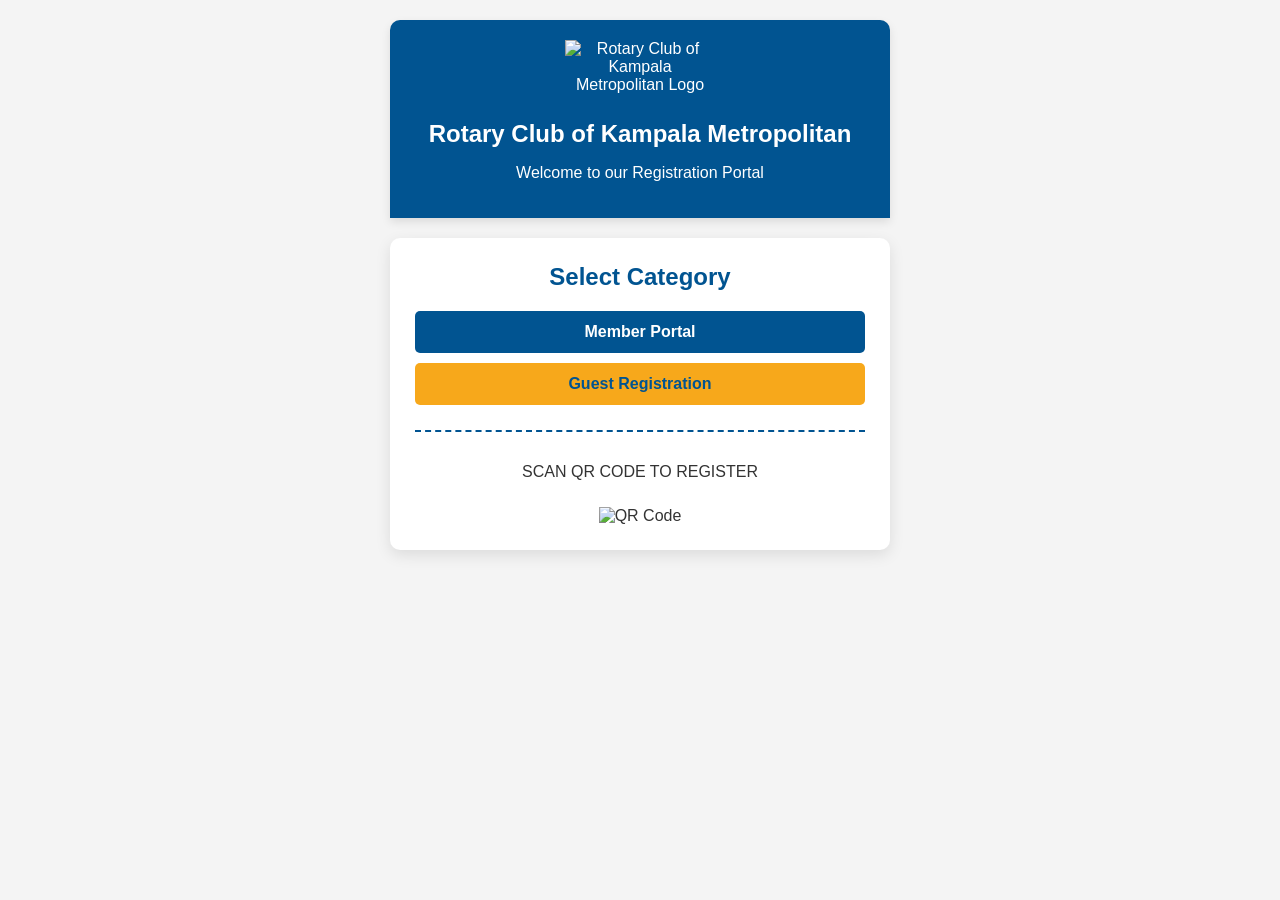
==== rotary-registration.html @ bb4a2493 "Add files via upload these are the files for the sqr code for the Rotary club of Kampala Metropolita" ====
<!DOCTYPE html>
<html lang="en">
<head>
    <meta charset="UTF-8">
    <meta name="viewport" content="width=device-width, initial-scale=1.0">
    <title>Rotary Club of Kampala Metropolitan - Registration</title>
    <link rel="stylesheet" href="rotary-style.css">
</head>
<body>
    <div class="container">
        <header>
            <img src="rotary metro.jpg" alt="Rotary Club of Kampala Metropolitan Logo" class="logo">
            <h1>Rotary Club of Kampala Metropolitan</h1>
            <p>Welcome to our Registration Portal</p>
        </header>

        <!-- Selection Screen -->
        <div id="selection-screen" class="card">
            <h2>Select Category</h2>
            <div class="btn-group">
                <button onclick="showForm('member-form')">Member Portal</button>
                <button onclick="showForm('guest-form')" class="secondary">Guest Registration</button>
            </div>
            <div class="qr-placeholder">
                <p>SCAN QR CODE TO REGISTER</p>
                <!-- Using a placeholder QR code image -->
                <img src="https://api.qrserver.com/v1/create-qr-code/?size=150x150&data=https://rotarykampalametro.org/register" alt="QR Code">
            </div>
        </div>

        <!-- Member Form -->
        <div id="member-form" class="card hidden">
            <button class="back-btn" onclick="showForm('selection-screen')">← Back</button>
            <h2>Member Portal</h2>
            <p class="notice">New members: Please fill in all details to register.</p>
            <form id="memberRegistration">
                <input type="text" id="m-name" placeholder="Full Name (for new registration)">
                <input type="tel" id="m-phone" placeholder="Phone Number (for new registration)">
                <input type="email" id="m-email" placeholder="Member Email" required>
                <input type="password" id="m-password" placeholder="Password" required>
                <div class="btn-group">
                    <button type="submit" name="action" value="register">Register New Member</button>
                    <button type="submit" name="action" value="login" class="secondary">Login</button>
                </div>
            </form>
        </div>

        <!-- Guest Form -->
        <div id="guest-form" class="card hidden">
            <button class="back-btn" onclick="showForm('selection-screen')">← Back</button>
            <h2>Guest Registration</h2>
            <form id="guestRegistration">
                <select id="g-category" required onchange="toggleGuestFields()">
                    <option value="">-- Select Category --</option>
                    <option value="Visiting Rotarian">Visiting Rotarian</option>
                    <option value="Visiting Rotaractor">Visiting Rotaractor</option>
                    <option value="Guest">Guest</option>
                </select>
                <input type="text" id="g-name" placeholder="Full Name" required>
                <input type="text" id="g-club" placeholder="Club Name" class="hidden">
                <input type="email" id="g-email" placeholder="Email Address">
                <input type="tel" id="g-phone" placeholder="Phone Number" required>
                <input type="text" id="g-inviter" placeholder="Invited By (Optional)">
                <button type="submit">Register and Attend</button>
            </form>
        </div>

        <!-- Dashboard -->
        <div id="dashboard" class="card hidden">
            <h2 id="welcome-msg">Welcome!</h2>
            <p id="user-info"></p>

            <div class="attendance-section">
                <h3>Today's Fellowship Attendance</h3>
                <label for="buddy-group">Your Buddy Group:</label>
                <select id="buddy-group">
                    <option value="">-- Select Your Buddy Group --</option>
                    <option value="Kampala Division">Kampala Division</option>
                    <option value="Nakawa Division">Nakawa Division</option>
                    <option value="Rubaga Division">Rubaga Division</option>
                    <option value="Makindye Division">Makindye Division</option>
                    <option value="Kawempe Division">Kawempe Division</option>
                </select>
                <button onclick="logAttendance()" class="attendance-btn">Confirm My Fellowship Attendance</button>
            </div>

            <hr>

            <div class="makeup-section">
                <h3>Log Makeup Visits</h3>
                <p class="notice">Record your visits to other clubs here (up to 7).</p>
                <table id="makeup-table" class="entry-table">
                    <thead>
                        <tr>
                            <th>Club Visited</th>
                            <th>Date</th>
                        </tr>
                    </thead>
                    <tbody>
                        <tr><td><input type="text" class="m-club"></td><td><input type="date" class="m-date"></td></tr>
                        <tr><td><input type="text" class="m-club"></td><td><input type="date" class="m-date"></td></tr>
                        <tr><td><input type="text" class="m-club"></td><td><input type="date" class="m-date"></td></tr>
                        <tr><td><input type="text" class="m-club"></td><td><input type="date" class="m-date"></td></tr>
                        <tr><td><input type="text" class="m-club"></td><td><input type="date" class="m-date"></td></tr>
                        <tr><td><input type="text" class="m-club"></td><td><input type="date" class="m-date"></td></tr>
                        <tr><td><input type="text" class="m-club"></td><td><input type="date" class="m-date"></td></tr>
                    </tbody>
                </table>
                <button onclick="logMakeup()" class="secondary">Submit All Makeups</button>
                <div id="makeup-history" class="history-list">
                    <!-- Recent visits will appear here -->
                </div>
            </div>

            <button onclick="logout()" class="danger-btn">Logout</button>
        </div>
    </div>
    <script src="rotary-script.js"></script>
</body>
</html>
---- rotary-style.css ----
body {
    font-family: 'Segoe UI', Arial, sans-serif;
    background-color: #f4f4f4;
    color: #333;
    margin: 0;
    padding: 20px;
    display: flex;
    justify-content: center;
}
.container {
    max-width: 500px;
    width: 100%;
    text-align: center;
}
header {
    background: #015491; /* Royal Blue */
    color: white;
    padding: 20px;
    border-radius: 10px 10px 0 0;
    margin-bottom: 20px;
    box-shadow: 0 4px 10px rgba(0,0,0,0.1);
}
.logo {
    max-width: 150px;
    margin-bottom: 10px;
}
.card {
    background: white;
    padding: 25px;
    border-radius: 10px;
    box-shadow: 0 5px 15px rgba(0,0,0,0.1);
    margin-bottom: 20px;
}
h1 { font-size: 1.5rem; margin-bottom: 5px; }
h2 { color: #015491; margin-top: 0; }
.qr-placeholder {
    margin-top: 25px;
    padding-top: 15px;
    border-top: 2px dashed #015491;
}
.qr-placeholder img { margin-top: 10px; }
input {
    width: 100%;
    padding: 12px;
    margin: 10px 0;
    border: 1px solid #ccc;
    border-radius: 5px;
    box-sizing: border-box;
}
button {
    width: 100%;
    padding: 12px;
    background-color: #015491; /* Royal Blue */
    color: white;
    border: none;
    border-radius: 5px;
    cursor: pointer;
    font-weight: bold;
    font-size: 1rem;
}
button.secondary {
    background-color: #f7a81b; /* Rotary Gold */
    color: #015491;
    margin-top: 10px;
}
button.danger-btn { background-color: #c0392b; margin-top: 20px; }
button:hover { opacity: 0.9; }
.notice {
    font-size: 0.9rem;
    color: #015491;
    font-style: italic;
    background: #e8f4fd;
    padding: 10px;
    border-radius: 5px;
    margin-bottom: 15px;
}
hr { border: 0; border-top: 1px solid #ddd; margin: 20px 0; }
.attendance-section, .makeup-section { text-align: left; }
.attendance-section h3, .makeup-section h3 { color: #015491; font-size: 1.1rem; }
select { width: 100%; padding: 12px; margin: 10px 0; border-radius: 5px; border: 1px solid #ccc; }
.attendance-btn { background-color: #27ae60; margin-top: 10px; }
.attendance-btn:hover { background-color: #2ecc71; }
.entry-table { width: 100%; border-collapse: collapse; margin-bottom: 10px; }
.entry-table th { text-align: left; font-size: 0.8rem; color: #015491; }
.entry-table td { padding: 4px 2px; }
.entry-table input { margin: 0; padding: 8px; font-size: 0.85rem; }
.history-list { margin-top: 15px; border-top: 1px dashed #ccc; padding-top: 10px; }
.makeup-item { background: #f9f9f9; border-left: 4px solid #f7a81b; padding: 8px; margin-bottom: 5px; font-size: 0.85rem; }
.makeup-item small { color: #666; display: block; }
.hidden { display: none; }
.back-btn {
    width: auto;
    background: none;
    color: #015491;
    padding: 5px;
    margin-bottom: 10px;
    display: block;
    text-align: left;
}
.btn-group {
    display: flex;
    flex-direction: column;
}
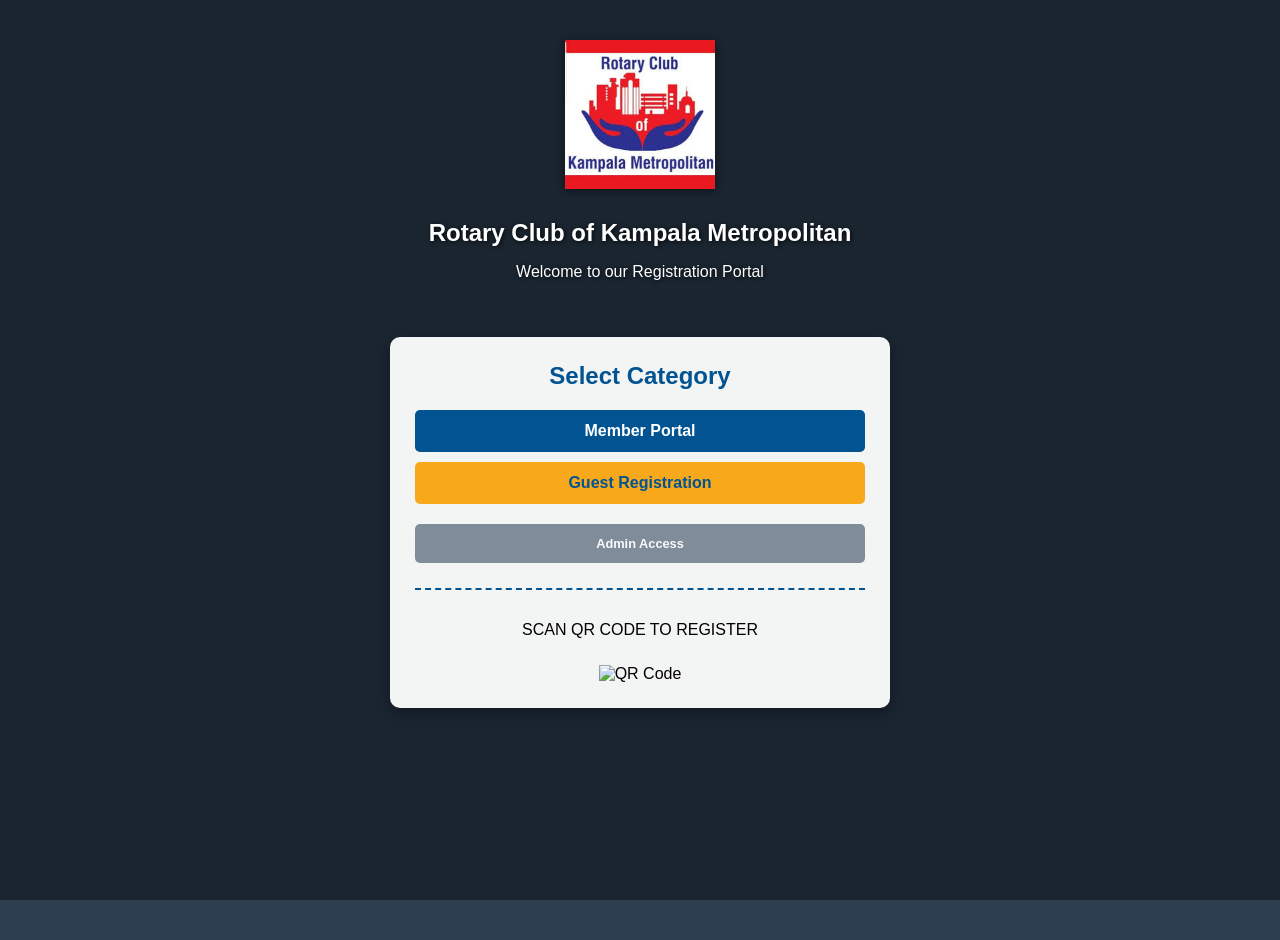
==== commit ae00047c: ""update"" ====
--- a/rotary-registration.html
+++ b/rotary-registration.html
@@ -5,11 +5,14 @@
     <meta name="viewport" content="width=device-width, initial-scale=1.0">
     <title>Rotary Club of Kampala Metropolitan - Registration</title>
     <link rel="stylesheet" href="rotary-style.css">
+    <script src="https://unpkg.com/dexie/dist/dexie.js"></script>
 </head>
 <body>
+    <div id="bg-layer-1" class="bg-layer"></div>
+    <div id="bg-layer-2" class="bg-layer transparent"></div>
     <div class="container">
         <header>
-            <img src="rotary metro.jpg" alt="Rotary Club of Kampala Metropolitan Logo" class="logo">
+            <img src="images/rotary metro.jpg" alt="Rotary Club of Kampala Metropolitan Logo" class="logo">
             <h1>Rotary Club of Kampala Metropolitan</h1>
             <p>Welcome to our Registration Portal</p>
         </header>
@@ -20,12 +23,23 @@
             <div class="btn-group">
                 <button onclick="showForm('member-form')">Member Portal</button>
                 <button onclick="showForm('guest-form')" class="secondary">Guest Registration</button>
+                <button onclick="showForm('admin-login-form')" class="secondary" style="background-color: #34495e; color: white; margin-top: 20px; font-size: 0.8rem; opacity: 0.6;">Admin Access</button>
             </div>
             <div class="qr-placeholder">
                 <p>SCAN QR CODE TO REGISTER</p>
                 <!-- Using a placeholder QR code image -->
                 <img src="https://api.qrserver.com/v1/create-qr-code/?size=150x150&data=https://rotarykampalametro.org/register" alt="QR Code">
             </div>
+        </div>
+
+        <!-- Admin Login Form -->
+        <div id="admin-login-form" class="card hidden">
+            <button class="back-btn" onclick="showForm('selection-screen')">← Back</button>
+            <h2>Admin Login</h2>
+            <form id="adminLogin">
+                <input type="password" id="admin-pass" placeholder="Admin Passcode" required>
+                <button type="submit">Access Records</button>
+            </form>
         </div>
 
         <!-- Member Form -->
@@ -35,7 +49,7 @@
             <p class="notice">New members: Please fill in all details to register.</p>
             <form id="memberRegistration">
                 <input type="text" id="m-name" placeholder="Full Name (for new registration)">
-                <input type="tel" id="m-phone" placeholder="Phone Number (for new registration)">
+                <input type="tel" id="m-phone" placeholder="WhatsApp Phone Number (for new registration)">
                 <input type="email" id="m-email" placeholder="Member Email" required>
                 <input type="password" id="m-password" placeholder="Password" required>
                 <div class="btn-group">
@@ -59,7 +73,7 @@
                 <input type="text" id="g-name" placeholder="Full Name" required>
                 <input type="text" id="g-club" placeholder="Club Name" class="hidden">
                 <input type="email" id="g-email" placeholder="Email Address">
-                <input type="tel" id="g-phone" placeholder="Phone Number" required>
+                <input type="tel" id="g-phone" placeholder="WhatsApp Phone Number" required>
                 <input type="text" id="g-inviter" placeholder="Invited By (Optional)">
                 <button type="submit">Register and Attend</button>
             </form>
@@ -114,6 +128,28 @@
 
             <button onclick="logout()" class="danger-btn">Logout</button>
         </div>
+        <div id="admin-actions" class="admin-actions hidden">
+            <h2 style="color: white; text-shadow: 1px 1px 4px rgba(0,0,0,0.8);">Administrative Dashboard</h2>
+            <div class="card">
+                <div class="admin-controls">
+                    <button onclick="exportToExcel('attendance')" class="secondary">Export Attendance</button>
+                    <button onclick="exportToExcel('members')" class="secondary">Export Members</button>
+                    <button onclick="exportToExcel('guests')" class="secondary">Export Guests</button>
+                </div>
+                
+                <div class="admin-view-section">
+                    <h3>Recent Attendance</h3>
+                    <div id="admin-attendance-list" class="admin-list"></div>
+                    
+                    <h3>Recent Guest Registrations</h3>
+                    <div id="admin-guest-list" class="admin-list"></div>
+                </div>
+
+                <button onclick="exportDatabase()" class="secondary" style="width: 100%; margin-top: 15px; opacity: 0.7;">Download Full Backup (JSON)</button>
+                <button onclick="clearAllData()" class="danger-btn" style="width: 100%; margin-top: 10px; background-color: #c0392b;">Clear All Records</button>
+                <button onclick="logoutAdmin()" class="danger-btn" style="margin-top: 20px; width: 100%;">Exit Admin Mode</button>
+            </div>
+        </div>
     </div>
     <script src="rotary-script.js"></script>
 </body>
--- a/rotary-style.css
+++ b/rotary-style.css
@@ -1,11 +1,33 @@
 body {
     font-family: 'Segoe UI', Arial, sans-serif;
-    background-color: #f4f4f4;
-    color: #333;
+    background-color: #2c3e50;
     margin: 0;
     padding: 20px;
     display: flex;
     justify-content: center;
+    min-height: 100vh;
+    position: relative;
+    overflow-x: hidden;
+}
+.bg-layer {
+    position: fixed;
+    top: 0; left: 0; right: 0; bottom: 0;
+    background-size: cover;
+    background-position: center;
+    background-attachment: fixed;
+    background-repeat: no-repeat;
+    z-index: -2;
+    transition: opacity 2s ease-in-out;
+}
+.bg-layer.transparent {
+    opacity: 0;
+}
+body::before {
+    content: "";
+    position: fixed;
+    top: 0; left: 0; right: 0; bottom: 0;
+    background: rgba(0, 0, 0, 0.4); /* Dark overlay */
+    z-index: -1;
 }
 .container {
     max-width: 500px;
@@ -13,23 +35,27 @@
     text-align: center;
 }
 header {
-    background: #015491; /* Royal Blue */
+    background: transparent; /* Removed Royal Blue background */
     color: white;
     padding: 20px;
     border-radius: 10px 10px 0 0;
     margin-bottom: 20px;
-    box-shadow: 0 4px 10px rgba(0,0,0,0.1);
+    /* Reduced shadow for transparency */
+    text-shadow: 1px 1px 4px rgba(0,0,0,0.8);
 }
 .logo {
     max-width: 150px;
     margin-bottom: 10px;
+    /* Optional: make logo stand out if it has transparency */
+    filter: drop-shadow(0 2px 4px rgba(0,0,0,0.5));
 }
 .card {
-    background: white;
+    background: rgba(255, 255, 255, 0.95); /* Semi-transparent white */
     padding: 25px;
     border-radius: 10px;
-    box-shadow: 0 5px 15px rgba(0,0,0,0.1);
+    box-shadow: 0 5px 15px rgba(0,0,0,0.3);
     margin-bottom: 20px;
+    backdrop-filter: blur(5px); /* Added blur for a glass effect */
 }
 h1 { font-size: 1.5rem; margin-bottom: 5px; }
 h2 { color: #015491; margin-top: 0; }
@@ -100,4 +126,58 @@
 .btn-group {
     display: flex;
     flex-direction: column;
+}
+
+/* Admin Specific Styles */
+.admin-controls {
+    display: grid;
+    grid-template-columns: 1fr 1fr;
+    gap: 10px;
+    margin-bottom: 20px;
+}
+.admin-controls button {
+    font-size: 0.85rem;
+    padding: 10px;
+    margin-top: 0;
+}
+.admin-view-section {
+    text-align: left;
+    margin-top: 20px;
+    border-top: 2px solid #015491;
+    padding-top: 15px;
+}
+.admin-view-section h3 {
+    font-size: 1rem;
+    color: #015491;
+    margin-bottom: 10px;
+}
+.admin-list {
+    max-height: 250px;
+    overflow-y: auto;
+    background: #f8f9fa;
+    border-radius: 5px;
+    padding: 10px;
+    margin-bottom: 20px;
+    border: 1px solid #eee;
+}
+.admin-record-item {
+    padding: 10px;
+    border-bottom: 1px solid #eee;
+    font-size: 0.85rem;
+}
+.admin-record-item:last-child {
+    border-bottom: none;
+}
+.admin-record-item strong {
+    display: block;
+    color: #015491;
+}
+.admin-record-item span {
+    font-size: 0.75rem;
+    color: #666;
+}
+.admin-record-item .record-meta {
+    display: flex;
+    justify-content: space-between;
+    margin-top: 4px;
 }
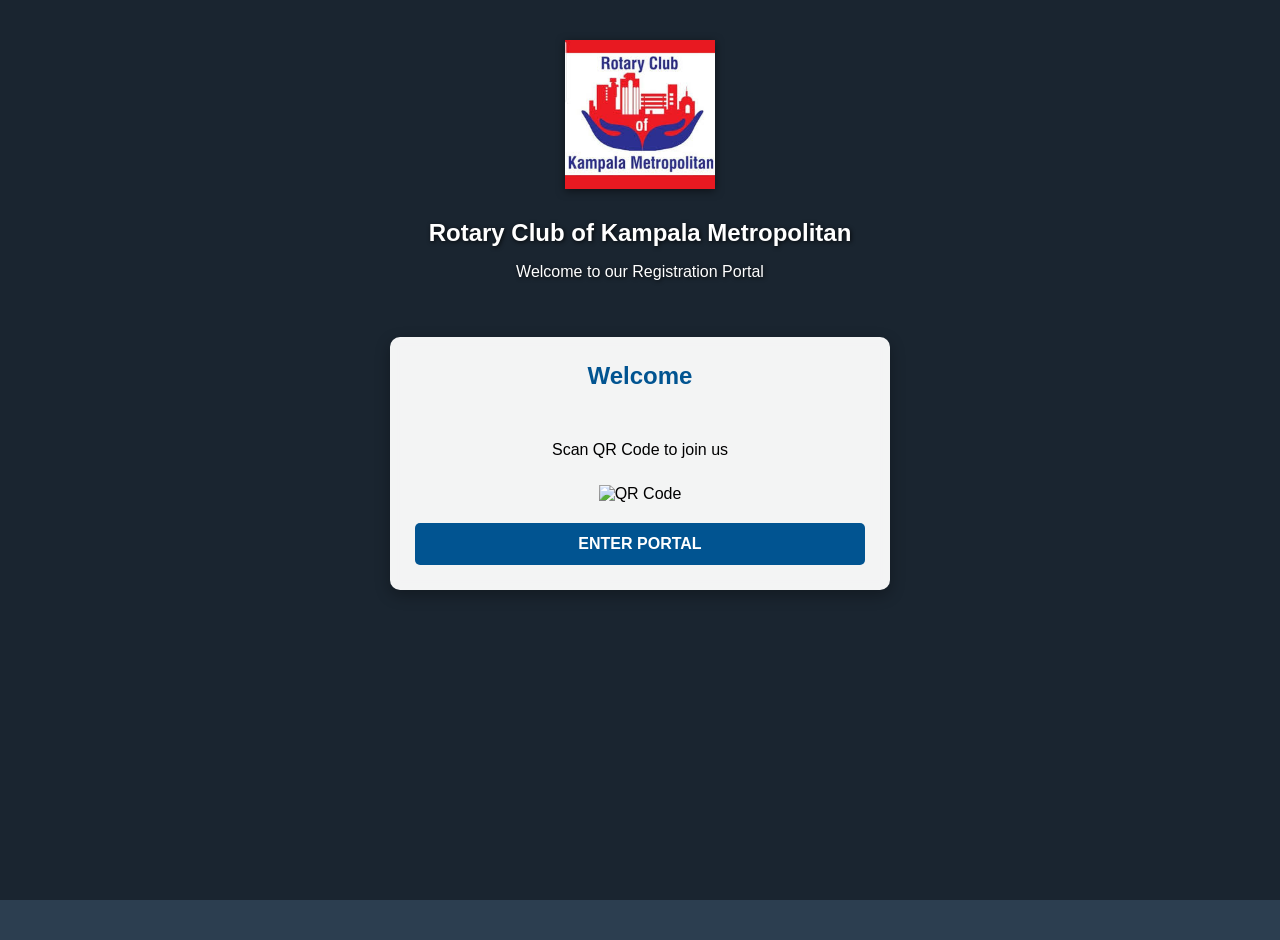
==== commit 6c45bd5c: ""update_landing"" ====
--- a/rotary-registration.html
+++ b/rotary-registration.html
@@ -17,18 +17,23 @@
             <p>Welcome to our Registration Portal</p>
         </header>
 
+        <!-- Landing Screen -->
+        <div id="landing-screen" class="card">
+            <h2>Welcome</h2>
+            <div class="qr-placeholder" style="border-top: none; margin-top: 0;">
+                <p>Scan QR Code to join us</p>
+                <img src="https://api.qrserver.com/v1/create-qr-code/?size=200x200&data=https://rotary-registration-6261e.web.app/?source=qr" alt="QR Code">
+                <button onclick="showForm('selection-screen')" style="margin-top: 20px;">ENTER PORTAL</button>
+            </div>
+        </div>
+
         <!-- Selection Screen -->
-        <div id="selection-screen" class="card">
+        <div id="selection-screen" class="card hidden">
             <h2>Select Category</h2>
             <div class="btn-group">
                 <button onclick="showForm('member-form')">Member Portal</button>
                 <button onclick="showForm('guest-form')" class="secondary">Guest Registration</button>
                 <button onclick="showForm('admin-login-form')" class="secondary" style="background-color: #34495e; color: white; margin-top: 20px; font-size: 0.8rem; opacity: 0.6;">Admin Access</button>
-            </div>
-            <div class="qr-placeholder">
-                <p>SCAN QR CODE TO REGISTER</p>
-                <!-- Using a placeholder QR code image -->
-                <img src="https://api.qrserver.com/v1/create-qr-code/?size=150x150&data=https://rotarykampalametro.org/register" alt="QR Code">
             </div>
         </div>
 
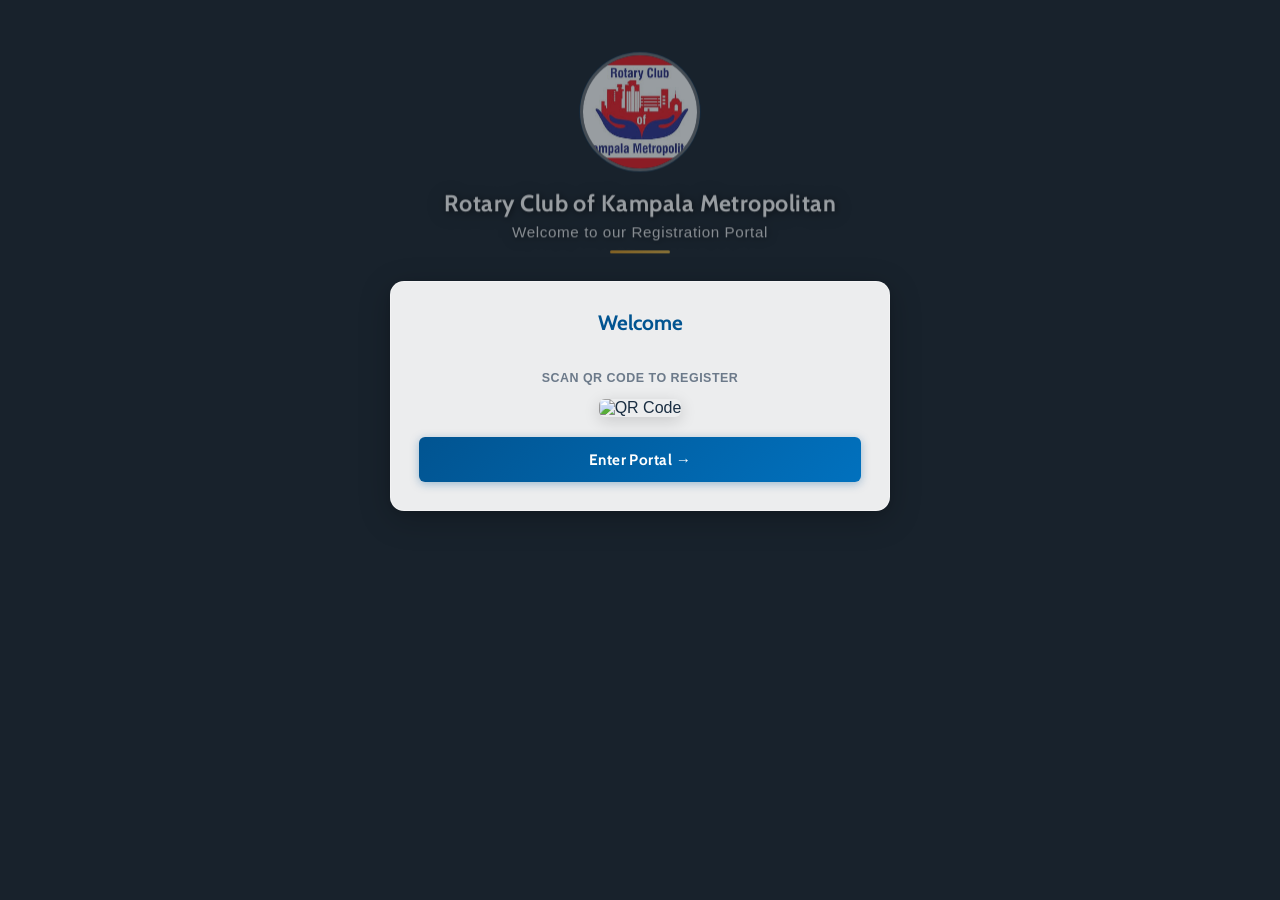
==== commit 20cd9439: "feat: dynamic UI overhaul — animations, toasts, stats, portal grid, Cabin/PT Sans fonts, gradient bu" ====
--- a/rotary-registration.html
+++ b/rotary-registration.html
@@ -2,160 +2,10 @@
 <html lang="en">
 <head>
     <meta charset="UTF-8">
-    <meta name="viewport" content="width=device-width, initial-scale=1.0">
-    <title>Rotary Club of Kampala Metropolitan - Registration</title>
-    <link rel="stylesheet" href="rotary-style.css">
-    <script src="https://unpkg.com/dexie/dist/dexie.js"></script>
+    <meta http-equiv="refresh" content="0; url=index.html">
+    <title>Redirecting…</title>
 </head>
 <body>
-    <div id="bg-layer-1" class="bg-layer"></div>
-    <div id="bg-layer-2" class="bg-layer transparent"></div>
-    <div class="container">
-        <header>
-            <img src="images/rotary metro.jpg" alt="Rotary Club of Kampala Metropolitan Logo" class="logo">
-            <h1>Rotary Club of Kampala Metropolitan</h1>
-            <p>Welcome to our Registration Portal</p>
-        </header>
-
-        <!-- Landing Screen -->
-        <div id="landing-screen" class="card">
-            <h2>Welcome</h2>
-            <div class="qr-placeholder" style="border-top: none; margin-top: 0;">
-                <p>Scan QR Code to join us</p>
-                <img src="https://api.qrserver.com/v1/create-qr-code/?size=200x200&data=https://rotary-registration-6261e.web.app/?source=qr" alt="QR Code">
-                <button onclick="showForm('selection-screen')" style="margin-top: 20px;">ENTER PORTAL</button>
-            </div>
-        </div>
-
-        <!-- Selection Screen -->
-        <div id="selection-screen" class="card hidden">
-            <h2>Select Category</h2>
-            <div class="btn-group">
-                <button onclick="showForm('member-form')">Member Portal</button>
-                <button onclick="showForm('guest-form')" class="secondary">Guest Registration</button>
-                <button onclick="showForm('admin-login-form')" class="secondary" style="background-color: #34495e; color: white; margin-top: 20px; font-size: 0.8rem; opacity: 0.6;">Admin Access</button>
-            </div>
-        </div>
-
-        <!-- Admin Login Form -->
-        <div id="admin-login-form" class="card hidden">
-            <button class="back-btn" onclick="showForm('selection-screen')">← Back</button>
-            <h2>Admin Login</h2>
-            <form id="adminLogin">
-                <input type="password" id="admin-pass" placeholder="Admin Passcode" required>
-                <button type="submit">Access Records</button>
-            </form>
-        </div>
-
-        <!-- Member Form -->
-        <div id="member-form" class="card hidden">
-            <button class="back-btn" onclick="showForm('selection-screen')">← Back</button>
-            <h2>Member Portal</h2>
-            <p class="notice">New members: Please fill in all details to register.</p>
-            <form id="memberRegistration">
-                <input type="text" id="m-name" placeholder="Full Name (for new registration)">
-                <input type="tel" id="m-phone" placeholder="WhatsApp Phone Number (for new registration)">
-                <input type="email" id="m-email" placeholder="Member Email" required>
-                <input type="password" id="m-password" placeholder="Password" required>
-                <div class="btn-group">
-                    <button type="submit" name="action" value="register">Register New Member</button>
-                    <button type="submit" name="action" value="login" class="secondary">Login</button>
-                </div>
-            </form>
-        </div>
-
-        <!-- Guest Form -->
-        <div id="guest-form" class="card hidden">
-            <button class="back-btn" onclick="showForm('selection-screen')">← Back</button>
-            <h2>Guest Registration</h2>
-            <form id="guestRegistration">
-                <select id="g-category" required onchange="toggleGuestFields()">
-                    <option value="">-- Select Category --</option>
-                    <option value="Visiting Rotarian">Visiting Rotarian</option>
-                    <option value="Visiting Rotaractor">Visiting Rotaractor</option>
-                    <option value="Guest">Guest</option>
-                </select>
-                <input type="text" id="g-name" placeholder="Full Name" required>
-                <input type="text" id="g-club" placeholder="Club Name" class="hidden">
-                <input type="email" id="g-email" placeholder="Email Address">
-                <input type="tel" id="g-phone" placeholder="WhatsApp Phone Number" required>
-                <input type="text" id="g-inviter" placeholder="Invited By (Optional)">
-                <button type="submit">Register and Attend</button>
-            </form>
-        </div>
-
-        <!-- Dashboard -->
-        <div id="dashboard" class="card hidden">
-            <h2 id="welcome-msg">Welcome!</h2>
-            <p id="user-info"></p>
-
-            <div class="attendance-section">
-                <h3>Today's Fellowship Attendance</h3>
-                <label for="buddy-group">Your Buddy Group:</label>
-                <select id="buddy-group">
-                    <option value="">-- Select Your Buddy Group --</option>
-                    <option value="Kampala Division">Kampala Division</option>
-                    <option value="Nakawa Division">Nakawa Division</option>
-                    <option value="Rubaga Division">Rubaga Division</option>
-                    <option value="Makindye Division">Makindye Division</option>
-                    <option value="Kawempe Division">Kawempe Division</option>
-                </select>
-                <button onclick="logAttendance()" class="attendance-btn">Confirm My Fellowship Attendance</button>
-            </div>
-
-            <hr>
-
-            <div class="makeup-section">
-                <h3>Log Makeup Visits</h3>
-                <p class="notice">Record your visits to other clubs here (up to 7).</p>
-                <table id="makeup-table" class="entry-table">
-                    <thead>
-                        <tr>
-                            <th>Club Visited</th>
-                            <th>Date</th>
-                        </tr>
-                    </thead>
-                    <tbody>
-                        <tr><td><input type="text" class="m-club"></td><td><input type="date" class="m-date"></td></tr>
-                        <tr><td><input type="text" class="m-club"></td><td><input type="date" class="m-date"></td></tr>
-                        <tr><td><input type="text" class="m-club"></td><td><input type="date" class="m-date"></td></tr>
-                        <tr><td><input type="text" class="m-club"></td><td><input type="date" class="m-date"></td></tr>
-                        <tr><td><input type="text" class="m-club"></td><td><input type="date" class="m-date"></td></tr>
-                        <tr><td><input type="text" class="m-club"></td><td><input type="date" class="m-date"></td></tr>
-                        <tr><td><input type="text" class="m-club"></td><td><input type="date" class="m-date"></td></tr>
-                    </tbody>
-                </table>
-                <button onclick="logMakeup()" class="secondary">Submit All Makeups</button>
-                <div id="makeup-history" class="history-list">
-                    <!-- Recent visits will appear here -->
-                </div>
-            </div>
-
-            <button onclick="logout()" class="danger-btn">Logout</button>
-        </div>
-        <div id="admin-actions" class="admin-actions hidden">
-            <h2 style="color: white; text-shadow: 1px 1px 4px rgba(0,0,0,0.8);">Administrative Dashboard</h2>
-            <div class="card">
-                <div class="admin-controls">
-                    <button onclick="exportToExcel('attendance')" class="secondary">Export Attendance</button>
-                    <button onclick="exportToExcel('members')" class="secondary">Export Members</button>
-                    <button onclick="exportToExcel('guests')" class="secondary">Export Guests</button>
-                </div>
-                
-                <div class="admin-view-section">
-                    <h3>Recent Attendance</h3>
-                    <div id="admin-attendance-list" class="admin-list"></div>
-                    
-                    <h3>Recent Guest Registrations</h3>
-                    <div id="admin-guest-list" class="admin-list"></div>
-                </div>
-
-                <button onclick="exportDatabase()" class="secondary" style="width: 100%; margin-top: 15px; opacity: 0.7;">Download Full Backup (JSON)</button>
-                <button onclick="clearAllData()" class="danger-btn" style="width: 100%; margin-top: 10px; background-color: #c0392b;">Clear All Records</button>
-                <button onclick="logoutAdmin()" class="danger-btn" style="margin-top: 20px; width: 100%;">Exit Admin Mode</button>
-            </div>
-        </div>
-    </div>
-    <script src="rotary-script.js"></script>
+    <p>Redirecting to the <a href="index.html">Registration Portal</a>…</p>
 </body>
-</html>+</html>
